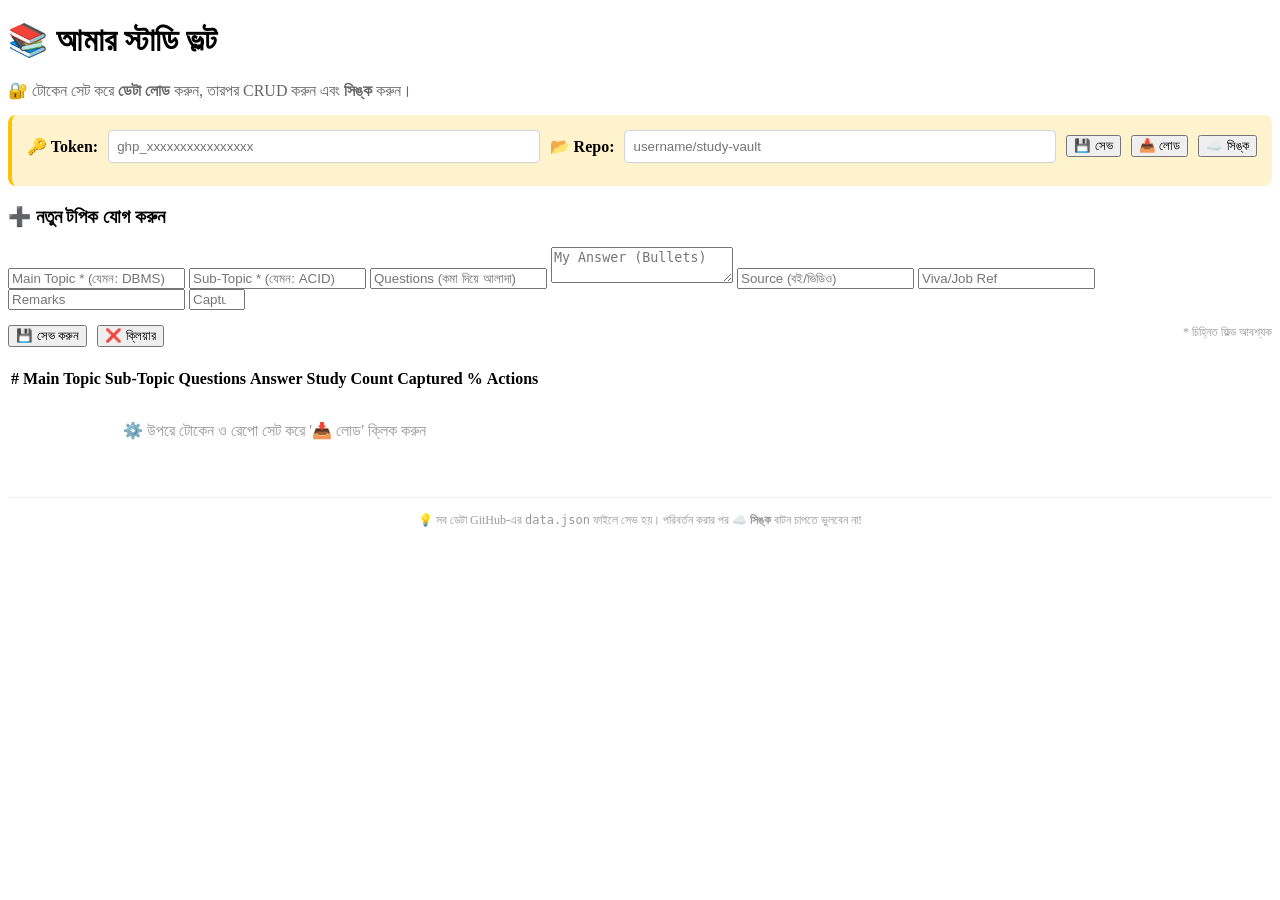
==== index.html @ 3580810e "Create index.html" ====
<!DOCTYPE html>
<html lang="bn">
<head>
    <meta charset="UTF-8">
    <meta name="viewport" content="width=device-width, initial-scale=1.0">
    <title>📚 Study Vault - GitHub CRUD</title>
    <link rel="stylesheet" href="style.css">
</head>
<body>
    <div class="container">
        <h1>📚 আমার স্টাডি ভল্ট</h1>
        <p style="color: #666; margin-bottom: 15px;">🔐 টোকেন সেট করে <strong>ডেটা লোড</strong> করুন, তারপর CRUD করুন এবং <strong>সিঙ্ক</strong> করুন।</p>
        
        <!-- কনফিগ সেকশন -->
        <div id="tokenSection" style="background: #fff3cd; padding: 15px; border-radius: 8px; margin-bottom: 20px; border-left: 4px solid #ffc107;">
            <div style="display: flex; flex-wrap: wrap; gap: 10px; align-items: center;">
                <label><strong>🔑 Token:</strong></label>
                <input type="password" id="githubToken" placeholder="ghp_xxxxxxxxxxxxxxxx" style="flex:1; min-width:200px; padding: 8px; border: 1px solid #ced4da; border-radius: 4px;">
                
                <label><strong>📂 Repo:</strong></label>
                <input type="text" id="repoName" placeholder="username/study-vault" style="flex:1; min-width:150px; padding: 8px; border: 1px solid #ced4da; border-radius: 4px;">
                
                <button onclick="saveConfig()" class="btn btn-success">💾 সেভ</button>
                <button onclick="loadFromGitHub()" class="btn btn-primary">📥 লোড</button>
                <button onclick="syncToGitHub()" class="btn btn-info" id="syncBtn">☁️ সিঙ্ক</button>
            </div>
            <div id="statusMsg" style="margin-top: 8px; font-size: 14px; color: #28a745;"></div>
        </div>

        <!-- স্ট্যাটাস বার -->
        <div id="syncStatus" style="padding: 10px; margin: 10px 0; border-radius: 6px; display: none;"></div>

        <!-- ফর্ম -->
        <div class="form-card">
            <h3 id="formTitle">➕ নতুন টপিক যোগ করুন</h3>
            <input type="hidden" id="editId">
            <div class="form-grid">
                <input type="text" id="mainTopic" placeholder="Main Topic * (যেমন: DBMS)" required>
                <input type="text" id="subTopic" placeholder="Sub-Topic * (যেমন: ACID)" required>
                <input type="text" id="questions" placeholder="Questions (কমা দিয়ে আলাদা)">
                <textarea id="answer" placeholder="My Answer (Bullets)" rows="2"></textarea>
                <input type="text" id="source" placeholder="Source (বই/ভিডিও)">
                <input type="text" id="vivaRef" placeholder="Viva/Job Ref">
                <input type="text" id="remarks" placeholder="Remarks">
                <input type="number" id="captured" placeholder="Captured % (0-100)" min="0" max="100">
            </div>
            <div style="display: flex; gap: 10px; margin-top: 15px; flex-wrap: wrap;">
                <button onclick="saveTopic()" class="btn btn-primary" id="saveBtn">💾 সেভ করুন</button>
                <button onclick="resetForm()" class="btn btn-secondary">❌ ক্লিয়ার</button>
                <span style="margin-left: auto; font-size: 12px; color: #999;">* চিহ্নিত ফিল্ড আবশ্যক</span>
            </div>
        </div>

        <!-- টেবিল -->
        <div style="overflow-x: auto; margin-top: 20px;">
            <table id="studyTable">
                <thead>
                    <tr>
                        <th>#</th>
                        <th>Main Topic</th>
                        <th>Sub-Topic</th>
                        <th>Questions</th>
                        <th>Answer</th>
                        <th>Study Count</th>
                        <th>Captured %</th>
                        <th>Actions</th>
                    </tr>
                </thead>
                <tbody id="tableBody">
                    <tr><td colspan="8" style="text-align:center; padding:30px; color:#999;">
                        ⚙️ উপরে টোকেন ও রেপো সেট করে '📥 লোড' ক্লিক করুন
                    </td></tr>
                </tbody>
            </table>
        </div>

        <!-- ফুটার -->
        <div style="margin-top: 25px; padding-top: 15px; border-top: 1px solid #eee; font-size: 12px; color: #999; text-align: center;">
            💡 সব ডেটা GitHub-এর <code>data.json</code> ফাইলে সেভ হয়। পরিবর্তন করার পর <strong>☁️ সিঙ্ক</strong> বাটন চাপতে ভুলবেন না!
        </div>
    </div>
    <script src="script.js"></script>
</body>
</html>
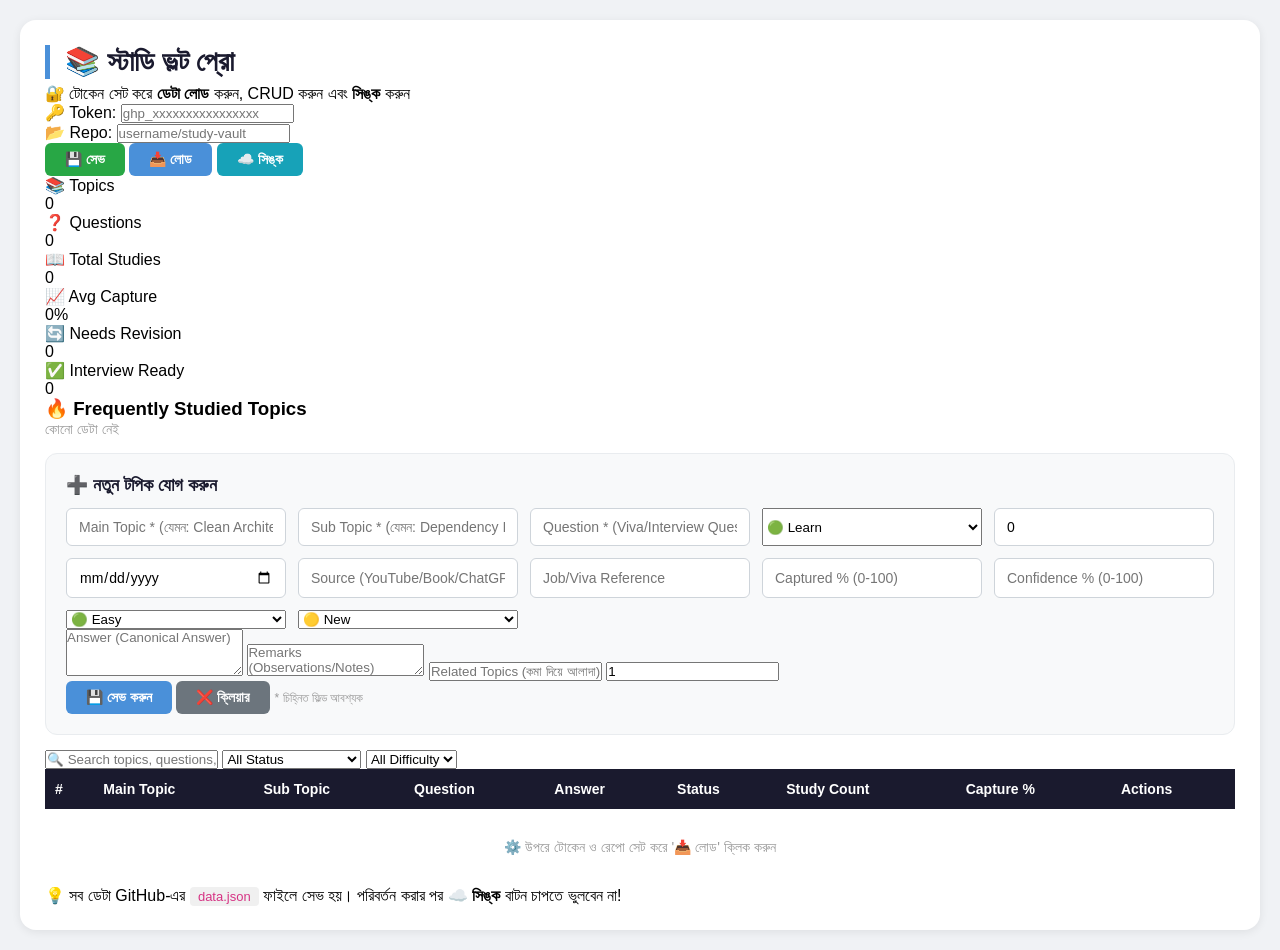
==== commit a834920c: "Update index.html" ====
--- a/index.html
+++ b/index.html
@@ -3,71 +3,190 @@
 <head>
     <meta charset="UTF-8">
     <meta name="viewport" content="width=device-width, initial-scale=1.0">
-    <title>📚 Study Vault - GitHub CRUD</title>
+    <title>📚 Study Vault Pro - GitHub CRUD</title>
     <link rel="stylesheet" href="style.css">
 </head>
 <body>
     <div class="container">
-        <h1>📚 আমার স্টাডি ভল্ট</h1>
-        <p style="color: #666; margin-bottom: 15px;">🔐 টোকেন সেট করে <strong>ডেটা লোড</strong> করুন, তারপর CRUD করুন এবং <strong>সিঙ্ক</strong> করুন।</p>
-        
+        <!-- হেডার -->
+        <div class="header">
+            <h1>📚 স্টাডি ভল্ট প্রো</h1>
+            <p>🔐 টোকেন সেট করে <strong>ডেটা লোড</strong> করুন, CRUD করুন এবং <strong>সিঙ্ক</strong> করুন</p>
+        </div>
+
         <!-- কনফিগ সেকশন -->
-        <div id="tokenSection" style="background: #fff3cd; padding: 15px; border-radius: 8px; margin-bottom: 20px; border-left: 4px solid #ffc107;">
-            <div style="display: flex; flex-wrap: wrap; gap: 10px; align-items: center;">
-                <label><strong>🔑 Token:</strong></label>
-                <input type="password" id="githubToken" placeholder="ghp_xxxxxxxxxxxxxxxx" style="flex:1; min-width:200px; padding: 8px; border: 1px solid #ced4da; border-radius: 4px;">
-                
-                <label><strong>📂 Repo:</strong></label>
-                <input type="text" id="repoName" placeholder="username/study-vault" style="flex:1; min-width:150px; padding: 8px; border: 1px solid #ced4da; border-radius: 4px;">
-                
-                <button onclick="saveConfig()" class="btn btn-success">💾 সেভ</button>
-                <button onclick="loadFromGitHub()" class="btn btn-primary">📥 লোড</button>
-                <button onclick="syncToGitHub()" class="btn btn-info" id="syncBtn">☁️ সিঙ্ক</button>
-            </div>
-            <div id="statusMsg" style="margin-top: 8px; font-size: 14px; color: #28a745;"></div>
+        <div id="tokenSection" class="config-section">
+            <div class="config-row">
+                <div class="config-field">
+                    <label>🔑 Token:</label>
+                    <input type="password" id="githubToken" placeholder="ghp_xxxxxxxxxxxxxxxx">
+                </div>
+                <div class="config-field">
+                    <label>📂 Repo:</label>
+                    <input type="text" id="repoName" placeholder="username/study-vault">
+                </div>
+                <div class="config-actions">
+                    <button onclick="saveConfig()" class="btn btn-success">💾 সেভ</button>
+                    <button onclick="loadFromGitHub()" class="btn btn-primary">📥 লোড</button>
+                    <button onclick="syncToGitHub()" class="btn btn-info" id="syncBtn">☁️ সিঙ্ক</button>
+                </div>
+            </div>
+            <div id="statusMsg" class="status-msg"></div>
         </div>
 
         <!-- স্ট্যাটাস বার -->
-        <div id="syncStatus" style="padding: 10px; margin: 10px 0; border-radius: 6px; display: none;"></div>
+        <div id="syncStatus" class="sync-status" style="display:none;"></div>
+
+        <!-- ড্যাশবোর্ড -->
+        <div class="dashboard">
+            <div class="stat-card">
+                <div class="stat-label">📚 Topics</div>
+                <div class="stat-value" id="totalTopics">0</div>
+            </div>
+            <div class="stat-card">
+                <div class="stat-label">❓ Questions</div>
+                <div class="stat-value" id="totalQuestions">0</div>
+            </div>
+            <div class="stat-card">
+                <div class="stat-label">📖 Total Studies</div>
+                <div class="stat-value" id="totalStudies">0</div>
+            </div>
+            <div class="stat-card">
+                <div class="stat-label">📈 Avg Capture</div>
+                <div class="stat-value" id="avgCapture">0%</div>
+            </div>
+            <div class="stat-card">
+                <div class="stat-label">🔄 Needs Revision</div>
+                <div class="stat-value" id="needsRevision">0</div>
+            </div>
+            <div class="stat-card">
+                <div class="stat-label">✅ Interview Ready</div>
+                <div class="stat-value" id="interviewReady">0</div>
+            </div>
+        </div>
+
+        <!-- ফ্রিকোয়েন্টলি স্টাডিয়েড -->
+        <div class="frequent-section">
+            <h3>🔥 Frequently Studied Topics</h3>
+            <div id="frequentTopics" class="frequent-list">
+                <span style="color:#999; font-size:14px;">কোনো ডেটা নেই</span>
+            </div>
+        </div>
 
         <!-- ফর্ম -->
         <div class="form-card">
             <h3 id="formTitle">➕ নতুন টপিক যোগ করুন</h3>
             <input type="hidden" id="editId">
+            
             <div class="form-grid">
-                <input type="text" id="mainTopic" placeholder="Main Topic * (যেমন: DBMS)" required>
-                <input type="text" id="subTopic" placeholder="Sub-Topic * (যেমন: ACID)" required>
-                <input type="text" id="questions" placeholder="Questions (কমা দিয়ে আলাদা)">
-                <textarea id="answer" placeholder="My Answer (Bullets)" rows="2"></textarea>
-                <input type="text" id="source" placeholder="Source (বই/ভিডিও)">
-                <input type="text" id="vivaRef" placeholder="Viva/Job Ref">
-                <input type="text" id="remarks" placeholder="Remarks">
+                <!-- বেসিক ইনফো -->
+                <input type="text" id="mainTopic" placeholder="Main Topic * (যেমন: Clean Architecture)">
+                <input type="text" id="subTopic" placeholder="Sub Topic * (যেমন: Dependency Inversion)">
+                <input type="text" id="question" placeholder="Question * (Viva/Interview Question)">
+                
+                <!-- স্টাডি ইনফো -->
+                <select id="studyType">
+                    <option value="Learn">🟢 Learn</option>
+                    <option value="Viva">🔴 Viva</option>
+                    <option value="Both">🟣 Both</option>
+                </select>
+                <input type="number" id="studyCount" placeholder="Study Count" value="0">
+                <input type="date" id="lastStudied">
+                
+                <!-- সোর্স ও রেফারেন্স -->
+                <input type="text" id="source" placeholder="Source (YouTube/Book/ChatGPT/Docs)">
+                <input type="text" id="vivaRef" placeholder="Job/Viva Reference">
+                
+                <!-- পার্সেন্টেজ -->
                 <input type="number" id="captured" placeholder="Captured % (0-100)" min="0" max="100">
-            </div>
-            <div style="display: flex; gap: 10px; margin-top: 15px; flex-wrap: wrap;">
+                <input type="number" id="confidence" placeholder="Confidence % (0-100)" min="0" max="100">
+                
+                <!-- ডিফিকালটি -->
+                <select id="difficulty">
+                    <option value="Easy">🟢 Easy</option>
+                    <option value="Medium">🟡 Medium</option>
+                    <option value="Hard">🔴 Hard</option>
+                </select>
+                
+                <!-- নলেজ স্ট্যাটাস -->
+                <select id="knowledgeStatus">
+                    <option value="New">🟡 New</option>
+                    <option value="Learning">🔵 Learning</option>
+                    <option value="Practicing">🟠 Practicing</option>
+                    <option value="Comfortable">🟢 Comfortable</option>
+                    <option value="Interview Ready">🟣 Interview Ready</option>
+                    <option value="Needs Revision">⚫ Needs Revision</option>
+                </select>
+            </div>
+            
+            <!-- টেক্সট এরিয়া -->
+            <div class="form-textarea-grid">
+                <textarea id="answer" placeholder="Answer (Canonical Answer)" rows="3"></textarea>
+                <textarea id="remarks" placeholder="Remarks (Observations/Notes)" rows="2"></textarea>
+                <input type="text" id="relatedTopics" placeholder="Related Topics (কমা দিয়ে আলাদা)">
+                <input type="number" id="version" placeholder="Version" value="1">
+            </div>
+            
+            <div class="form-actions">
                 <button onclick="saveTopic()" class="btn btn-primary" id="saveBtn">💾 সেভ করুন</button>
                 <button onclick="resetForm()" class="btn btn-secondary">❌ ক্লিয়ার</button>
                 <span style="margin-left: auto; font-size: 12px; color: #999;">* চিহ্নিত ফিল্ড আবশ্যক</span>
             </div>
         </div>
 
+        <!-- ডুপ্লিকেট ডিটেকশন -->
+        <div id="duplicateAlert" class="duplicate-alert" style="display:none;">
+            <div class="duplicate-content">
+                <h4>⚠️ Similar Question Already Exists!</h4>
+                <p id="duplicateInfo"></p>
+                <div class="duplicate-actions">
+                    <button onclick="studyExisting()" class="btn btn-info">📖 Study Existing</button>
+                    <button onclick="addAsVariant()" class="btn btn-warning">➕ Add as Variant</button>
+                    <button onclick="updateExisting()" class="btn btn-primary">🔄 Update Existing</button>
+                    <button onclick="createNew()" class="btn btn-success">✨ Create New</button>
+                    <button onclick="closeDuplicateAlert()" class="btn btn-secondary">❌ Cancel</button>
+                </div>
+            </div>
+        </div>
+
+        <!-- সার্চ বার -->
+        <div class="search-section">
+            <input type="text" id="searchInput" placeholder="🔍 Search topics, questions, or answers..." onkeyup="searchTopics()">
+            <select id="filterStatus" onchange="searchTopics()">
+                <option value="all">All Status</option>
+                <option value="New">🟡 New</option>
+                <option value="Learning">🔵 Learning</option>
+                <option value="Practicing">🟠 Practicing</option>
+                <option value="Comfortable">🟢 Comfortable</option>
+                <option value="Interview Ready">🟣 Interview Ready</option>
+                <option value="Needs Revision">⚫ Needs Revision</option>
+            </select>
+            <select id="filterDifficulty" onchange="searchTopics()">
+                <option value="all">All Difficulty</option>
+                <option value="Easy">🟢 Easy</option>
+                <option value="Medium">🟡 Medium</option>
+                <option value="Hard">🔴 Hard</option>
+            </select>
+        </div>
+
         <!-- টেবিল -->
-        <div style="overflow-x: auto; margin-top: 20px;">
+        <div class="table-container">
             <table id="studyTable">
                 <thead>
                     <tr>
                         <th>#</th>
                         <th>Main Topic</th>
-                        <th>Sub-Topic</th>
-                        <th>Questions</th>
+                        <th>Sub Topic</th>
+                        <th>Question</th>
                         <th>Answer</th>
+                        <th>Status</th>
                         <th>Study Count</th>
-                        <th>Captured %</th>
+                        <th>Capture %</th>
                         <th>Actions</th>
                     </tr>
                 </thead>
                 <tbody id="tableBody">
-                    <tr><td colspan="8" style="text-align:center; padding:30px; color:#999;">
+                    <tr><td colspan="9" style="text-align:center; padding:30px; color:#999;">
                         ⚙️ উপরে টোকেন ও রেপো সেট করে '📥 লোড' ক্লিক করুন
                     </td></tr>
                 </tbody>
@@ -75,7 +194,7 @@
         </div>
 
         <!-- ফুটার -->
-        <div style="margin-top: 25px; padding-top: 15px; border-top: 1px solid #eee; font-size: 12px; color: #999; text-align: center;">
+        <div class="footer">
             💡 সব ডেটা GitHub-এর <code>data.json</code> ফাইলে সেভ হয়। পরিবর্তন করার পর <strong>☁️ সিঙ্ক</strong> বাটন চাপতে ভুলবেন না!
         </div>
     </div>
--- a/style.css
+++ b/style.css
@@ -0,0 +1,212 @@
+* {
+    margin: 0;
+    padding: 0;
+    box-sizing: border-box;
+    font-family: -apple-system, BlinkMacSystemFont, 'Segoe UI', Roboto, 'Helvetica Neue', Arial, sans-serif;
+}
+
+body {
+    background: #f0f2f5;
+    padding: 20px;
+    min-height: 100vh;
+}
+
+.container {
+    max-width: 1400px;
+    margin: 0 auto;
+    background: white;
+    padding: 25px;
+    border-radius: 16px;
+    box-shadow: 0 2px 10px rgba(0,0,0,0.08);
+}
+
+h1 {
+    color: #1a1a2e;
+    font-size: 28px;
+    border-left: 5px solid #4a90d9;
+    padding-left: 15px;
+    margin-bottom: 5px;
+}
+
+code {
+    background: #f0f0f0;
+    padding: 2px 8px;
+    border-radius: 4px;
+    font-size: 13px;
+    color: #d63384;
+}
+
+/* বাটন স্টাইল */
+.btn {
+    padding: 8px 20px;
+    border: none;
+    border-radius: 6px;
+    cursor: pointer;
+    font-weight: 600;
+    font-size: 14px;
+    transition: all 0.2s;
+    white-space: nowrap;
+}
+
+.btn:hover {
+    opacity: 0.85;
+    transform: translateY(-1px);
+    box-shadow: 0 2px 8px rgba(0,0,0,0.1);
+}
+
+.btn:disabled {
+    opacity: 0.5;
+    cursor: not-allowed;
+    transform: none;
+}
+
+.btn-primary { background: #4a90d9; color: white; }
+.btn-success { background: #28a745; color: white; }
+.btn-info { background: #17a2b8; color: white; }
+.btn-secondary { background: #6c757d; color: white; }
+.btn-danger { background: #dc3545; color: white; }
+.btn-warning { background: #ffc107; color: #212529; }
+
+/* ফর্ম কার্ড */
+.form-card {
+    background: #f8f9fa;
+    padding: 20px;
+    border-radius: 12px;
+    margin: 15px 0;
+    border: 1px solid #e9ecef;
+}
+
+.form-card h3 {
+    color: #1a1a2e;
+    margin-bottom: 12px;
+    font-size: 18px;
+}
+
+.form-grid {
+    display: grid;
+    grid-template-columns: repeat(auto-fill, minmax(220px, 1fr));
+    gap: 12px;
+    margin-top: 5px;
+}
+
+.form-grid input,
+.form-grid textarea {
+    padding: 10px 12px;
+    border: 1px solid #ced4da;
+    border-radius: 6px;
+    font-size: 14px;
+    width: 100%;
+    transition: border-color 0.2s;
+}
+
+.form-grid input:focus,
+.form-grid textarea:focus {
+    outline: none;
+    border-color: #4a90d9;
+    box-shadow: 0 0 0 3px rgba(74, 144, 217, 0.1);
+}
+
+.form-grid textarea {
+    resize: vertical;
+    min-height: 50px;
+}
+
+/* টেবিল */
+#studyTable {
+    width: 100%;
+    border-collapse: collapse;
+    font-size: 14px;
+}
+
+#studyTable thead {
+    position: sticky;
+    top: 0;
+    z-index: 10;
+}
+
+#studyTable th {
+    background: #1a1a2e;
+    color: white;
+    padding: 12px 10px;
+    text-align: left;
+    font-weight: 600;
+    white-space: nowrap;
+}
+
+#studyTable td {
+    padding: 10px 10px;
+    border-bottom: 1px solid #e9ecef;
+    vertical-align: middle;
+    max-width: 200px;
+    word-break: break-word;
+}
+
+#studyTable tr:hover {
+    background: #f8f9fa;
+}
+
+#studyTable tr:last-child td {
+    border-bottom: none;
+}
+
+/* ব্যাজ */
+.badge {
+    display: inline-block;
+    padding: 2px 12px;
+    border-radius: 20px;
+    font-size: 12px;
+    font-weight: 700;
+    color: white;
+    text-align: center;
+    min-width: 35px;
+}
+
+/* অ্যাকশন বাটন */
+.actions {
+    display: flex;
+    gap: 5px;
+    flex-wrap: wrap;
+}
+
+.actions .btn {
+    padding: 4px 12px;
+    font-size: 13px;
+}
+
+/* রেস্পন্সিভ */
+@media (max-width: 768px) {
+    .container {
+        padding: 15px;
+    }
+    .form-grid {
+        grid-template-columns: 1fr;
+    }
+    #tokenSection > div {
+        flex-direction: column;
+        align-items: stretch;
+    }
+    #studyTable {
+        font-size: 12px;
+    }
+    #studyTable th,
+    #studyTable td {
+        padding: 6px 5px;
+    }
+}
+
+/* স্ক্রল বার কাস্টম */
+::-webkit-scrollbar {
+    width: 8px;
+    height: 8px;
+}
+::-webkit-scrollbar-track {
+    background: #f1f1f1;
+    border-radius: 10px;
+}
+::-webkit-scrollbar-thumb {
+    background: #888;
+    border-radius: 10px;
+}
+::-webkit-scrollbar-thumb:hover {
+    background: #555;
+}
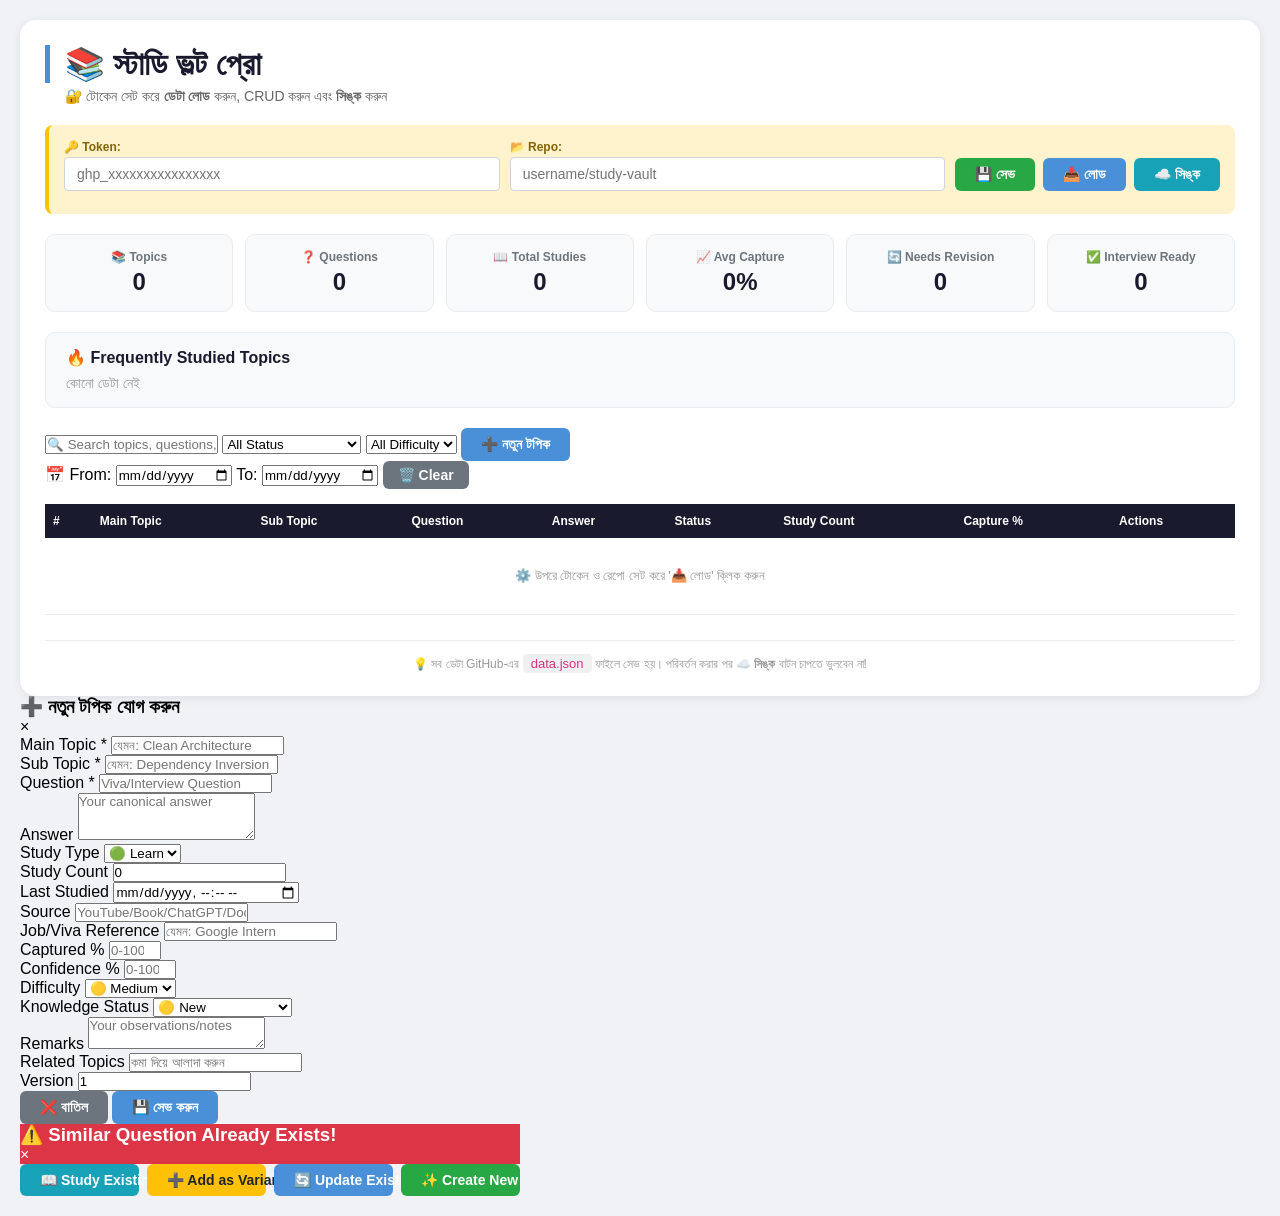
==== commit 167578fe: "Update index.html" ====
--- a/index.html
+++ b/index.html
@@ -73,43 +73,12 @@
             </div>
         </div>
 
-        <!-- ফর্ম -->
-        <div class="form-card">
-            <h3 id="formTitle">➕ নতুন টপিক যোগ করুন</h3>
-            <input type="hidden" id="editId">
-            
-            <div class="form-grid">
-                <!-- বেসিক ইনফো -->
-                <input type="text" id="mainTopic" placeholder="Main Topic * (যেমন: Clean Architecture)">
-                <input type="text" id="subTopic" placeholder="Sub Topic * (যেমন: Dependency Inversion)">
-                <input type="text" id="question" placeholder="Question * (Viva/Interview Question)">
-                
-                <!-- স্টাডি ইনফো -->
-                <select id="studyType">
-                    <option value="Learn">🟢 Learn</option>
-                    <option value="Viva">🔴 Viva</option>
-                    <option value="Both">🟣 Both</option>
-                </select>
-                <input type="number" id="studyCount" placeholder="Study Count" value="0">
-                <input type="date" id="lastStudied">
-                
-                <!-- সোর্স ও রেফারেন্স -->
-                <input type="text" id="source" placeholder="Source (YouTube/Book/ChatGPT/Docs)">
-                <input type="text" id="vivaRef" placeholder="Job/Viva Reference">
-                
-                <!-- পার্সেন্টেজ -->
-                <input type="number" id="captured" placeholder="Captured % (0-100)" min="0" max="100">
-                <input type="number" id="confidence" placeholder="Confidence % (0-100)" min="0" max="100">
-                
-                <!-- ডিফিকালটি -->
-                <select id="difficulty">
-                    <option value="Easy">🟢 Easy</option>
-                    <option value="Medium">🟡 Medium</option>
-                    <option value="Hard">🔴 Hard</option>
-                </select>
-                
-                <!-- নলেজ স্ট্যাটাস -->
-                <select id="knowledgeStatus">
+        <!-- সার্চ ও ফিল্টার সেকশন -->
+        <div class="filter-section">
+            <div class="search-row">
+                <input type="text" id="searchInput" placeholder="🔍 Search topics, questions, or answers..." onkeyup="applyFilters()">
+                <select id="filterStatus" onchange="applyFilters()">
+                    <option value="all">All Status</option>
                     <option value="New">🟡 New</option>
                     <option value="Learning">🔵 Learning</option>
                     <option value="Practicing">🟠 Practicing</option>
@@ -117,56 +86,23 @@
                     <option value="Interview Ready">🟣 Interview Ready</option>
                     <option value="Needs Revision">⚫ Needs Revision</option>
                 </select>
+                <select id="filterDifficulty" onchange="applyFilters()">
+                    <option value="all">All Difficulty</option>
+                    <option value="Easy">🟢 Easy</option>
+                    <option value="Medium">🟡 Medium</option>
+                    <option value="Hard">🔴 Hard</option>
+                </select>
+                <button onclick="openAddModal()" class="btn btn-primary" style="white-space:nowrap;">➕ নতুন টপিক</button>
             </div>
             
-            <!-- টেক্সট এরিয়া -->
-            <div class="form-textarea-grid">
-                <textarea id="answer" placeholder="Answer (Canonical Answer)" rows="3"></textarea>
-                <textarea id="remarks" placeholder="Remarks (Observations/Notes)" rows="2"></textarea>
-                <input type="text" id="relatedTopics" placeholder="Related Topics (কমা দিয়ে আলাদা)">
-                <input type="number" id="version" placeholder="Version" value="1">
-            </div>
-            
-            <div class="form-actions">
-                <button onclick="saveTopic()" class="btn btn-primary" id="saveBtn">💾 সেভ করুন</button>
-                <button onclick="resetForm()" class="btn btn-secondary">❌ ক্লিয়ার</button>
-                <span style="margin-left: auto; font-size: 12px; color: #999;">* চিহ্নিত ফিল্ড আবশ্যক</span>
-            </div>
-        </div>
-
-        <!-- ডুপ্লিকেট ডিটেকশন -->
-        <div id="duplicateAlert" class="duplicate-alert" style="display:none;">
-            <div class="duplicate-content">
-                <h4>⚠️ Similar Question Already Exists!</h4>
-                <p id="duplicateInfo"></p>
-                <div class="duplicate-actions">
-                    <button onclick="studyExisting()" class="btn btn-info">📖 Study Existing</button>
-                    <button onclick="addAsVariant()" class="btn btn-warning">➕ Add as Variant</button>
-                    <button onclick="updateExisting()" class="btn btn-primary">🔄 Update Existing</button>
-                    <button onclick="createNew()" class="btn btn-success">✨ Create New</button>
-                    <button onclick="closeDuplicateAlert()" class="btn btn-secondary">❌ Cancel</button>
-                </div>
-            </div>
-        </div>
-
-        <!-- সার্চ বার -->
-        <div class="search-section">
-            <input type="text" id="searchInput" placeholder="🔍 Search topics, questions, or answers..." onkeyup="searchTopics()">
-            <select id="filterStatus" onchange="searchTopics()">
-                <option value="all">All Status</option>
-                <option value="New">🟡 New</option>
-                <option value="Learning">🔵 Learning</option>
-                <option value="Practicing">🟠 Practicing</option>
-                <option value="Comfortable">🟢 Comfortable</option>
-                <option value="Interview Ready">🟣 Interview Ready</option>
-                <option value="Needs Revision">⚫ Needs Revision</option>
-            </select>
-            <select id="filterDifficulty" onchange="searchTopics()">
-                <option value="all">All Difficulty</option>
-                <option value="Easy">🟢 Easy</option>
-                <option value="Medium">🟡 Medium</option>
-                <option value="Hard">🔴 Hard</option>
-            </select>
+            <!-- Date Range Filter -->
+            <div class="date-range-row">
+                <label>📅 From:</label>
+                <input type="date" id="dateFrom" onchange="applyFilters()">
+                <label>To:</label>
+                <input type="date" id="dateTo" onchange="applyFilters()">
+                <button onclick="clearDateFilter()" class="btn btn-secondary" style="padding:6px 15px;">🗑️ Clear</button>
+            </div>
         </div>
 
         <!-- টেবিল -->
@@ -198,6 +134,145 @@
             💡 সব ডেটা GitHub-এর <code>data.json</code> ফাইলে সেভ হয়। পরিবর্তন করার পর <strong>☁️ সিঙ্ক</strong> বাটন চাপতে ভুলবেন না!
         </div>
     </div>
+
+    <!-- ======================================== -->
+    <!-- MODAL (Popup Form) -->
+    <!-- ======================================== -->
+    <div id="topicModal" class="modal">
+        <div class="modal-content">
+            <div class="modal-header">
+                <h3 id="modalTitle">➕ নতুন টপিক যোগ করুন</h3>
+                <span class="modal-close" onclick="closeModal()">&times;</span>
+            </div>
+            <div class="modal-body">
+                <input type="hidden" id="editId">
+                
+                <div class="modal-grid">
+                    <!-- বেসিক ইনফো -->
+                    <div class="form-group">
+                        <label>Main Topic *</label>
+                        <input type="text" id="mainTopic" placeholder="যেমন: Clean Architecture">
+                    </div>
+                    <div class="form-group">
+                        <label>Sub Topic *</label>
+                        <input type="text" id="subTopic" placeholder="যেমন: Dependency Inversion">
+                    </div>
+                    <div class="form-group full-width">
+                        <label>Question *</label>
+                        <input type="text" id="question" placeholder="Viva/Interview Question">
+                    </div>
+                    <div class="form-group full-width">
+                        <label>Answer</label>
+                        <textarea id="answer" placeholder="Your canonical answer" rows="3"></textarea>
+                    </div>
+                </div>
+
+                <div class="modal-grid">
+                    <!-- স্টাডি ইনফো -->
+                    <div class="form-group">
+                        <label>Study Type</label>
+                        <select id="studyType">
+                            <option value="Learn">🟢 Learn</option>
+                            <option value="Viva">🔴 Viva</option>
+                            <option value="Both">🟣 Both</option>
+                        </select>
+                    </div>
+                    <div class="form-group">
+                        <label>Study Count</label>
+                        <input type="number" id="studyCount" value="0">
+                    </div>
+                    <div class="form-group">
+                        <label>Last Studied</label>
+                        <input type="datetime-local" id="lastStudied">
+                    </div>
+                    
+                    <!-- সোর্স ও রেফারেন্স -->
+                    <div class="form-group">
+                        <label>Source</label>
+                        <input type="text" id="source" placeholder="YouTube/Book/ChatGPT/Docs">
+                    </div>
+                    <div class="form-group">
+                        <label>Job/Viva Reference</label>
+                        <input type="text" id="vivaRef" placeholder="যেমন: Google Intern">
+                    </div>
+                    
+                    <!-- পার্সেন্টেজ -->
+                    <div class="form-group">
+                        <label>Captured %</label>
+                        <input type="number" id="captured" placeholder="0-100" min="0" max="100">
+                    </div>
+                    <div class="form-group">
+                        <label>Confidence %</label>
+                        <input type="number" id="confidence" placeholder="0-100" min="0" max="100">
+                    </div>
+                    
+                    <!-- ডিফিকালটি -->
+                    <div class="form-group">
+                        <label>Difficulty</label>
+                        <select id="difficulty">
+                            <option value="Easy">🟢 Easy</option>
+                            <option value="Medium" selected>🟡 Medium</option>
+                            <option value="Hard">🔴 Hard</option>
+                        </select>
+                    </div>
+                    
+                    <!-- নলেজ স্ট্যাটাস -->
+                    <div class="form-group">
+                        <label>Knowledge Status</label>
+                        <select id="knowledgeStatus">
+                            <option value="New">🟡 New</option>
+                            <option value="Learning">🔵 Learning</option>
+                            <option value="Practicing">🟠 Practicing</option>
+                            <option value="Comfortable">🟢 Comfortable</option>
+                            <option value="Interview Ready">🟣 Interview Ready</option>
+                            <option value="Needs Revision">⚫ Needs Revision</option>
+                        </select>
+                    </div>
+                </div>
+
+                <div class="modal-grid">
+                    <div class="form-group full-width">
+                        <label>Remarks</label>
+                        <textarea id="remarks" placeholder="Your observations/notes" rows="2"></textarea>
+                    </div>
+                    <div class="form-group">
+                        <label>Related Topics</label>
+                        <input type="text" id="relatedTopics" placeholder="কমা দিয়ে আলাদা করুন">
+                    </div>
+                    <div class="form-group">
+                        <label>Version</label>
+                        <input type="number" id="version" value="1">
+                    </div>
+                </div>
+            </div>
+            <div class="modal-footer">
+                <button onclick="closeModal()" class="btn btn-secondary">❌ বাতিল</button>
+                <button onclick="saveTopic()" class="btn btn-primary" id="saveBtn">💾 সেভ করুন</button>
+            </div>
+        </div>
+    </div>
+
+    <!-- ======================================== -->
+    <!-- ডুপ্লিকেট এলার্ট (Modal) -->
+    <!-- ======================================== -->
+    <div id="duplicateModal" class="modal">
+        <div class="modal-content" style="max-width:500px;">
+            <div class="modal-header" style="background:#dc3545; color:white;">
+                <h3>⚠️ Similar Question Already Exists!</h3>
+                <span class="modal-close" onclick="closeDuplicateAlert()" style="color:white;">&times;</span>
+            </div>
+            <div class="modal-body">
+                <p id="duplicateInfo"></p>
+                <div class="duplicate-actions">
+                    <button onclick="studyExisting()" class="btn btn-info">📖 Study Existing</button>
+                    <button onclick="addAsVariant()" class="btn btn-warning">➕ Add as Variant</button>
+                    <button onclick="updateExisting()" class="btn btn-primary">🔄 Update Existing</button>
+                    <button onclick="createNew()" class="btn btn-success">✨ Create New</button>
+                </div>
+            </div>
+        </div>
+    </div>
+
     <script src="script.js"></script>
 </body>
 </html>
--- a/style.css
+++ b/style.css
@@ -1,3 +1,6 @@
+/* ========================================
+   বেসিক স্টাইল
+   ======================================== */
 * {
     margin: 0;
     padding: 0;
@@ -12,7 +15,7 @@
 }
 
 .container {
-    max-width: 1400px;
+    max-width: 1600px;
     margin: 0 auto;
     background: white;
     padding: 25px;
@@ -20,12 +23,25 @@
     box-shadow: 0 2px 10px rgba(0,0,0,0.08);
 }
 
-h1 {
+/* ========================================
+   হেডার
+   ======================================== */
+.header {
+    margin-bottom: 20px;
+}
+
+.header h1 {
     color: #1a1a2e;
-    font-size: 28px;
+    font-size: 32px;
     border-left: 5px solid #4a90d9;
     padding-left: 15px;
     margin-bottom: 5px;
+}
+
+.header p {
+    color: #666;
+    font-size: 14px;
+    padding-left: 20px;
 }
 
 code {
@@ -36,7 +52,60 @@
     color: #d63384;
 }
 
-/* বাটন স্টাইল */
+/* ========================================
+   কনফিগ সেকশন
+   ======================================== */
+.config-section {
+    background: #fff3cd;
+    padding: 15px;
+    border-radius: 8px;
+    margin-bottom: 20px;
+    border-left: 4px solid #ffc107;
+}
+
+.config-row {
+    display: flex;
+    flex-wrap: wrap;
+    gap: 10px;
+    align-items: flex-end;
+}
+
+.config-field {
+    flex: 1;
+    min-width: 150px;
+}
+
+.config-field label {
+    display: block;
+    font-size: 12px;
+    font-weight: 600;
+    color: #856404;
+    margin-bottom: 3px;
+}
+
+.config-field input {
+    width: 100%;
+    padding: 8px 12px;
+    border: 1px solid #ced4da;
+    border-radius: 4px;
+    font-size: 14px;
+}
+
+.config-actions {
+    display: flex;
+    gap: 8px;
+    flex-wrap: wrap;
+}
+
+.status-msg {
+    margin-top: 8px;
+    font-size: 14px;
+    color: #28a745;
+}
+
+/* ========================================
+   বাটন
+   ======================================== */
 .btn {
     padding: 8px 20px;
     border: none;
@@ -67,7 +136,93 @@
 .btn-danger { background: #dc3545; color: white; }
 .btn-warning { background: #ffc107; color: #212529; }
 
-/* ফর্ম কার্ড */
+/* ========================================
+   স্ট্যাটাস বার
+   ======================================== */
+.sync-status {
+    padding: 12px;
+    border-radius: 6px;
+    margin: 10px 0;
+    display: none;
+}
+
+/* ========================================
+   ড্যাশবোর্ড
+   ======================================== */
+.dashboard {
+    display: grid;
+    grid-template-columns: repeat(auto-fit, minmax(140px, 1fr));
+    gap: 12px;
+    margin-bottom: 20px;
+}
+
+.stat-card {
+    background: #f8f9fa;
+    padding: 15px;
+    border-radius: 10px;
+    text-align: center;
+    border: 1px solid #e9ecef;
+    transition: all 0.2s;
+}
+
+.stat-card:hover {
+    transform: translateY(-2px);
+    box-shadow: 0 4px 12px rgba(0,0,0,0.08);
+}
+
+.stat-label {
+    font-size: 12px;
+    color: #6c757d;
+    font-weight: 600;
+}
+
+.stat-value {
+    font-size: 24px;
+    font-weight: 700;
+    color: #1a1a2e;
+    margin-top: 4px;
+}
+
+/* ========================================
+   ফ্রিকোয়েন্টলি স্টাডিয়েড
+   ======================================== */
+.frequent-section {
+    background: #f8f9fa;
+    padding: 15px 20px;
+    border-radius: 10px;
+    margin-bottom: 20px;
+    border: 1px solid #e9ecef;
+}
+
+.frequent-section h3 {
+    font-size: 16px;
+    color: #1a1a2e;
+    margin-bottom: 8px;
+}
+
+.frequent-list {
+    display: flex;
+    flex-wrap: wrap;
+    gap: 12px;
+}
+
+.frequent-item {
+    background: white;
+    padding: 6px 14px;
+    border-radius: 20px;
+    border: 1px solid #dee2e6;
+    font-size: 13px;
+    font-weight: 500;
+}
+
+.frequent-item .count {
+    color: #4a90d9;
+    font-weight: 700;
+}
+
+/* ========================================
+   ফর্ম
+   ======================================== */
 .form-card {
     background: #f8f9fa;
     padding: 20px;
@@ -84,13 +239,13 @@
 
 .form-grid {
     display: grid;
-    grid-template-columns: repeat(auto-fill, minmax(220px, 1fr));
-    gap: 12px;
-    margin-top: 5px;
+    grid-template-columns: repeat(auto-fill, minmax(200px, 1fr));
+    gap: 10px;
+    margin-bottom: 10px;
 }
 
 .form-grid input,
-.form-grid textarea {
+.form-grid select {
     padding: 10px 12px;
     border: 1px solid #ced4da;
     border-radius: 6px;
@@ -100,18 +255,126 @@
 }
 
 .form-grid input:focus,
-.form-grid textarea:focus {
+.form-grid select:focus,
+.form-textarea-grid input:focus,
+.form-textarea-grid textarea:focus {
     outline: none;
     border-color: #4a90d9;
     box-shadow: 0 0 0 3px rgba(74, 144, 217, 0.1);
 }
 
-.form-grid textarea {
+.form-textarea-grid {
+    display: grid;
+    grid-template-columns: 1fr 1fr;
+    gap: 10px;
+}
+
+.form-textarea-grid input,
+.form-textarea-grid textarea {
+    padding: 10px 12px;
+    border: 1px solid #ced4da;
+    border-radius: 6px;
+    font-size: 14px;
+    width: 100%;
+    transition: border-color 0.2s;
+}
+
+.form-textarea-grid textarea {
     resize: vertical;
-    min-height: 50px;
-}
-
-/* টেবিল */
+    min-height: 60px;
+}
+
+.form-actions {
+    display: flex;
+    gap: 10px;
+    margin-top: 15px;
+    flex-wrap: wrap;
+    align-items: center;
+}
+
+/* ========================================
+   ডুপ্লিকেট এলার্ট
+   ======================================== */
+.duplicate-alert {
+    position: fixed;
+    top: 0;
+    left: 0;
+    width: 100%;
+    height: 100%;
+    background: rgba(0,0,0,0.5);
+    display: flex;
+    align-items: center;
+    justify-content: center;
+    z-index: 9999;
+}
+
+.duplicate-content {
+    background: white;
+    padding: 30px;
+    border-radius: 12px;
+    max-width: 500px;
+    width: 90%;
+    box-shadow: 0 10px 40px rgba(0,0,0,0.2);
+}
+
+.duplicate-content h4 {
+    color: #dc3545;
+    margin-bottom: 10px;
+}
+
+.duplicate-content p {
+    color: #666;
+    margin-bottom: 15px;
+}
+
+.duplicate-actions {
+    display: flex;
+    flex-wrap: wrap;
+    gap: 8px;
+}
+
+.duplicate-actions .btn {
+    flex: 1;
+    min-width: 100px;
+    text-align: center;
+}
+
+/* ========================================
+   সার্চ
+   ======================================== */
+.search-section {
+    display: flex;
+    flex-wrap: wrap;
+    gap: 10px;
+    margin: 15px 0;
+}
+
+.search-section input,
+.search-section select {
+    padding: 10px 14px;
+    border: 1px solid #ced4da;
+    border-radius: 6px;
+    font-size: 14px;
+}
+
+.search-section input {
+    flex: 2;
+    min-width: 200px;
+}
+
+.search-section select {
+    flex: 1;
+    min-width: 120px;
+}
+
+/* ========================================
+   টেবিল
+   ======================================== */
+.table-container {
+    overflow-x: auto;
+    margin-top: 15px;
+}
+
 #studyTable {
     width: 100%;
     border-collapse: collapse;
@@ -127,86 +390,148 @@
 #studyTable th {
     background: #1a1a2e;
     color: white;
-    padding: 12px 10px;
+    padding: 10px 8px;
     text-align: left;
     font-weight: 600;
     white-space: nowrap;
+    font-size: 12px;
 }
 
 #studyTable td {
-    padding: 10px 10px;
+    padding: 8px 8px;
     border-bottom: 1px solid #e9ecef;
     vertical-align: middle;
-    max-width: 200px;
+    max-width: 180px;
     word-break: break-word;
+    font-size: 13px;
 }
 
 #studyTable tr:hover {
     background: #f8f9fa;
 }
 
-#studyTable tr:last-child td {
-    border-bottom: none;
-}
-
-/* ব্যাজ */
+/* ========================================
+   স্ট্যাটাস ব্যাজ
+   ======================================== */
+.status-badge {
+    display: inline-block;
+    padding: 3px 10px;
+    border-radius: 20px;
+    font-size: 11px;
+    font-weight: 600;
+    white-space: nowrap;
+}
+
+.status-New { background: #fff3cd; color: #856404; }
+.status-Learning { background: #cce5ff; color: #004085; }
+.status-Practicing { background: #ffe5d0; color: #8a4b00; }
+.status-Comfortable { background: #d4edda; color: #155724; }
+.status-Interview\ Ready { background: #d1ecf1; color: #0c5460; }
+.status-Needs\ Revision { background: #f8d7da; color: #721c24; }
+
 .badge {
     display: inline-block;
-    padding: 2px 12px;
+    padding: 2px 10px;
     border-radius: 20px;
     font-size: 12px;
     font-weight: 700;
     color: white;
     text-align: center;
-    min-width: 35px;
-}
-
-/* অ্যাকশন বাটন */
+    min-width: 30px;
+}
+
+.badge-success { background: #28a745; }
+.badge-warning { background: #ffc107; color: #212529; }
+.badge-danger { background: #dc3545; }
+.badge-info { background: #17a2b8; }
+
 .actions {
     display: flex;
-    gap: 5px;
+    gap: 4px;
     flex-wrap: wrap;
 }
 
 .actions .btn {
-    padding: 4px 12px;
-    font-size: 13px;
-}
-
-/* রেস্পন্সিভ */
+    padding: 3px 10px;
+    font-size: 12px;
+}
+
+/* ========================================
+   ফুটার
+   ======================================== */
+.footer {
+    margin-top: 25px;
+    padding-top: 15px;
+    border-top: 1px solid #eee;
+    font-size: 12px;
+    color: #999;
+    text-align: center;
+}
+
+/* ========================================
+   রেস্পন্সিভ
+   ======================================== */
 @media (max-width: 768px) {
     .container {
         padding: 15px;
     }
+    
     .form-grid {
         grid-template-columns: 1fr;
     }
-    #tokenSection > div {
+    
+    .form-textarea-grid {
+        grid-template-columns: 1fr;
+    }
+    
+    .config-row {
         flex-direction: column;
         align-items: stretch;
     }
+    
+    .dashboard {
+        grid-template-columns: repeat(3, 1fr);
+    }
+    
     #studyTable {
         font-size: 12px;
     }
+    
     #studyTable th,
     #studyTable td {
-        padding: 6px 5px;
-    }
-}
-
-/* স্ক্রল বার কাস্টম */
+        padding: 5px 4px;
+        max-width: 120px;
+    }
+    
+    .duplicate-actions .btn {
+        min-width: 100%;
+    }
+}
+
+@media (max-width: 480px) {
+    .dashboard {
+        grid-template-columns: repeat(2, 1fr);
+    }
+}
+
+/* ========================================
+   স্ক্রলবার
+   ======================================== */
 ::-webkit-scrollbar {
     width: 8px;
     height: 8px;
 }
+
 ::-webkit-scrollbar-track {
     background: #f1f1f1;
     border-radius: 10px;
 }
+
 ::-webkit-scrollbar-thumb {
     background: #888;
     border-radius: 10px;
 }
+
 ::-webkit-scrollbar-thumb:hover {
     background: #555;
 }
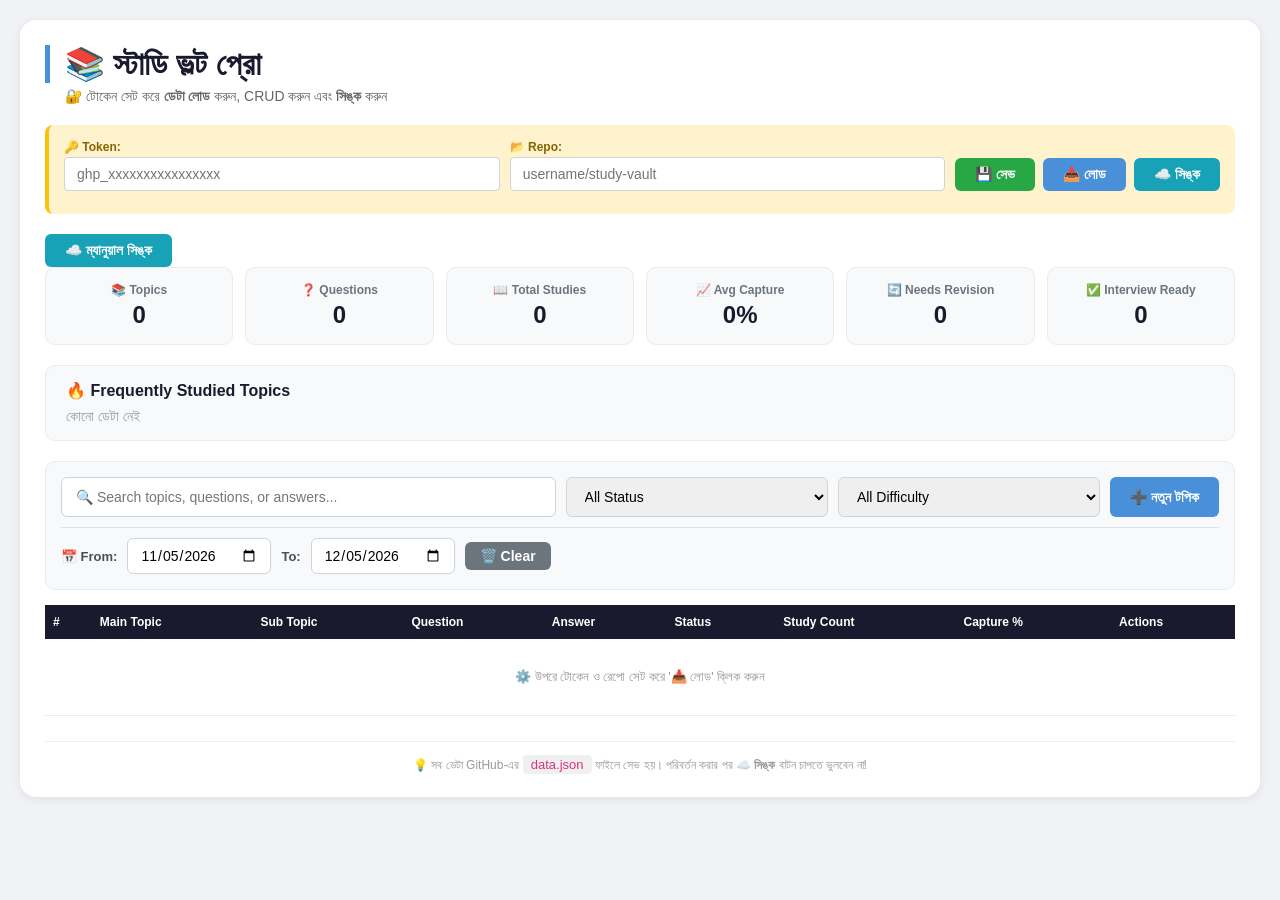
==== commit 391fc22c: "Update index.html" ====
--- a/index.html
+++ b/index.html
@@ -35,6 +35,9 @@
         </div>
 
         <!-- স্ট্যাটাস বার -->
+        <div class="config-actions">
+            <button onclick="syncToGitHub()" class="btn btn-info" id="syncBtn">☁️ ম্যানুয়াল সিঙ্ক</button>
+        </div>
         <div id="syncStatus" class="sync-status" style="display:none;"></div>
 
         <!-- ড্যাশবোর্ড -->
--- a/style.css
+++ b/style.css
@@ -221,150 +221,59 @@
 }
 
 /* ========================================
-   ফর্ম
-   ======================================== */
-.form-card {
+   ফিল্টার সেকশন
+   ======================================== */
+.filter-section {
     background: #f8f9fa;
-    padding: 20px;
-    border-radius: 12px;
-    margin: 15px 0;
+    padding: 15px;
+    border-radius: 10px;
+    margin-bottom: 15px;
     border: 1px solid #e9ecef;
 }
 
-.form-card h3 {
-    color: #1a1a2e;
-    margin-bottom: 12px;
-    font-size: 18px;
-}
-
-.form-grid {
-    display: grid;
-    grid-template-columns: repeat(auto-fill, minmax(200px, 1fr));
+.search-row {
+    display: flex;
+    flex-wrap: wrap;
     gap: 10px;
     margin-bottom: 10px;
 }
 
-.form-grid input,
-.form-grid select {
-    padding: 10px 12px;
-    border: 1px solid #ced4da;
-    border-radius: 6px;
-    font-size: 14px;
-    width: 100%;
-    transition: border-color 0.2s;
-}
-
-.form-grid input:focus,
-.form-grid select:focus,
-.form-textarea-grid input:focus,
-.form-textarea-grid textarea:focus {
-    outline: none;
-    border-color: #4a90d9;
-    box-shadow: 0 0 0 3px rgba(74, 144, 217, 0.1);
-}
-
-.form-textarea-grid {
-    display: grid;
-    grid-template-columns: 1fr 1fr;
-    gap: 10px;
-}
-
-.form-textarea-grid input,
-.form-textarea-grid textarea {
-    padding: 10px 12px;
-    border: 1px solid #ced4da;
-    border-radius: 6px;
-    font-size: 14px;
-    width: 100%;
-    transition: border-color 0.2s;
-}
-
-.form-textarea-grid textarea {
-    resize: vertical;
-    min-height: 60px;
-}
-
-.form-actions {
-    display: flex;
-    gap: 10px;
-    margin-top: 15px;
-    flex-wrap: wrap;
-    align-items: center;
-}
-
-/* ========================================
-   ডুপ্লিকেট এলার্ট
-   ======================================== */
-.duplicate-alert {
-    position: fixed;
-    top: 0;
-    left: 0;
-    width: 100%;
-    height: 100%;
-    background: rgba(0,0,0,0.5);
-    display: flex;
-    align-items: center;
-    justify-content: center;
-    z-index: 9999;
-}
-
-.duplicate-content {
-    background: white;
-    padding: 30px;
-    border-radius: 12px;
-    max-width: 500px;
-    width: 90%;
-    box-shadow: 0 10px 40px rgba(0,0,0,0.2);
-}
-
-.duplicate-content h4 {
-    color: #dc3545;
-    margin-bottom: 10px;
-}
-
-.duplicate-content p {
-    color: #666;
-    margin-bottom: 15px;
-}
-
-.duplicate-actions {
-    display: flex;
-    flex-wrap: wrap;
-    gap: 8px;
-}
-
-.duplicate-actions .btn {
-    flex: 1;
-    min-width: 100px;
-    text-align: center;
-}
-
-/* ========================================
-   সার্চ
-   ======================================== */
-.search-section {
-    display: flex;
-    flex-wrap: wrap;
-    gap: 10px;
-    margin: 15px 0;
-}
-
-.search-section input,
-.search-section select {
+.search-row input,
+.search-row select {
     padding: 10px 14px;
     border: 1px solid #ced4da;
     border-radius: 6px;
     font-size: 14px;
-}
-
-.search-section input {
+    flex: 1;
+    min-width: 150px;
+}
+
+.search-row input[type="text"] {
     flex: 2;
     min-width: 200px;
 }
 
-.search-section select {
-    flex: 1;
-    min-width: 120px;
+.date-range-row {
+    display: flex;
+    flex-wrap: wrap;
+    gap: 10px;
+    align-items: center;
+    padding-top: 10px;
+    border-top: 1px solid #dee2e6;
+}
+
+.date-range-row label {
+    font-size: 13px;
+    font-weight: 600;
+    color: #495057;
+}
+
+.date-range-row input[type="date"] {
+    padding: 8px 12px;
+    border: 1px solid #ced4da;
+    border-radius: 6px;
+    font-size: 14px;
+    min-width: 140px;
 }
 
 /* ========================================
@@ -457,6 +366,145 @@
 }
 
 /* ========================================
+   MODAL স্টাইল
+   ======================================== */
+.modal {
+    display: none;
+    position: fixed;
+    z-index: 9999;
+    left: 0;
+    top: 0;
+    width: 100%;
+    height: 100%;
+    overflow: auto;
+    background: rgba(0,0,0,0.6);
+    animation: fadeIn 0.3s;
+}
+
+@keyframes fadeIn {
+    from { opacity: 0; }
+    to { opacity: 1; }
+}
+
+.modal-content {
+    background: white;
+    margin: 30px auto;
+    max-width: 800px;
+    width: 95%;
+    border-radius: 12px;
+    box-shadow: 0 10px 40px rgba(0,0,0,0.2);
+    animation: slideDown 0.3s;
+}
+
+@keyframes slideDown {
+    from { transform: translateY(-50px); opacity: 0; }
+    to { transform: translateY(0); opacity: 1; }
+}
+
+.modal-header {
+    padding: 18px 25px;
+    background: #f8f9fa;
+    border-radius: 12px 12px 0 0;
+    display: flex;
+    justify-content: space-between;
+    align-items: center;
+    border-bottom: 1px solid #dee2e6;
+}
+
+.modal-header h3 {
+    color: #1a1a2e;
+    font-size: 20px;
+}
+
+.modal-close {
+    font-size: 28px;
+    font-weight: 700;
+    cursor: pointer;
+    color: #aaa;
+    transition: 0.2s;
+}
+
+.modal-close:hover {
+    color: #333;
+}
+
+.modal-body {
+    padding: 25px;
+}
+
+.modal-footer {
+    padding: 15px 25px;
+    background: #f8f9fa;
+    border-radius: 0 0 12px 12px;
+    border-top: 1px solid #dee2e6;
+    display: flex;
+    justify-content: flex-end;
+    gap: 10px;
+}
+
+/* Modal Grid */
+.modal-grid {
+    display: grid;
+    grid-template-columns: 1fr 1fr;
+    gap: 15px;
+    margin-bottom: 15px;
+}
+
+.form-group {
+    display: flex;
+    flex-direction: column;
+}
+
+.form-group label {
+    font-size: 13px;
+    font-weight: 600;
+    color: #495057;
+    margin-bottom: 4px;
+}
+
+.form-group input,
+.form-group select,
+.form-group textarea {
+    padding: 10px 12px;
+    border: 1px solid #ced4da;
+    border-radius: 6px;
+    font-size: 14px;
+    width: 100%;
+    transition: border-color 0.2s;
+}
+
+.form-group input:focus,
+.form-group select:focus,
+.form-group textarea:focus {
+    outline: none;
+    border-color: #4a90d9;
+    box-shadow: 0 0 0 3px rgba(74, 144, 217, 0.1);
+}
+
+.form-group textarea {
+    resize: vertical;
+    min-height: 50px;
+}
+
+.full-width {
+    grid-column: 1 / -1;
+}
+
+/* Duplicate Modal */
+.duplicate-actions {
+    display: flex;
+    flex-wrap: wrap;
+    gap: 10px;
+    margin-top: 15px;
+}
+
+.duplicate-actions .btn {
+    flex: 1;
+    min-width: 120px;
+    text-align: center;
+}
+
+/* ========================================
    ফুটার
    ======================================== */
 .footer {
@@ -476,11 +524,7 @@
         padding: 15px;
     }
     
-    .form-grid {
-        grid-template-columns: 1fr;
-    }
-    
-    .form-textarea-grid {
+    .modal-grid {
         grid-template-columns: 1fr;
     }
     
@@ -493,6 +537,19 @@
         grid-template-columns: repeat(3, 1fr);
     }
     
+    .search-row {
+        flex-direction: column;
+    }
+    
+    .date-range-row {
+        flex-direction: column;
+        align-items: stretch;
+    }
+    
+    .date-range-row input[type="date"] {
+        width: 100%;
+    }
+    
     #studyTable {
         font-size: 12px;
     }
@@ -500,11 +557,12 @@
     #studyTable th,
     #studyTable td {
         padding: 5px 4px;
-        max-width: 120px;
-    }
-    
-    .duplicate-actions .btn {
-        min-width: 100%;
+        max-width: 100px;
+    }
+    
+    .modal-content {
+        margin: 15px auto;
+        width: 98%;
     }
 }
 
@@ -512,6 +570,10 @@
     .dashboard {
         grid-template-columns: repeat(2, 1fr);
     }
+    
+    .duplicate-actions .btn {
+        min-width: 100%;
+    }
 }
 
 /* ========================================
